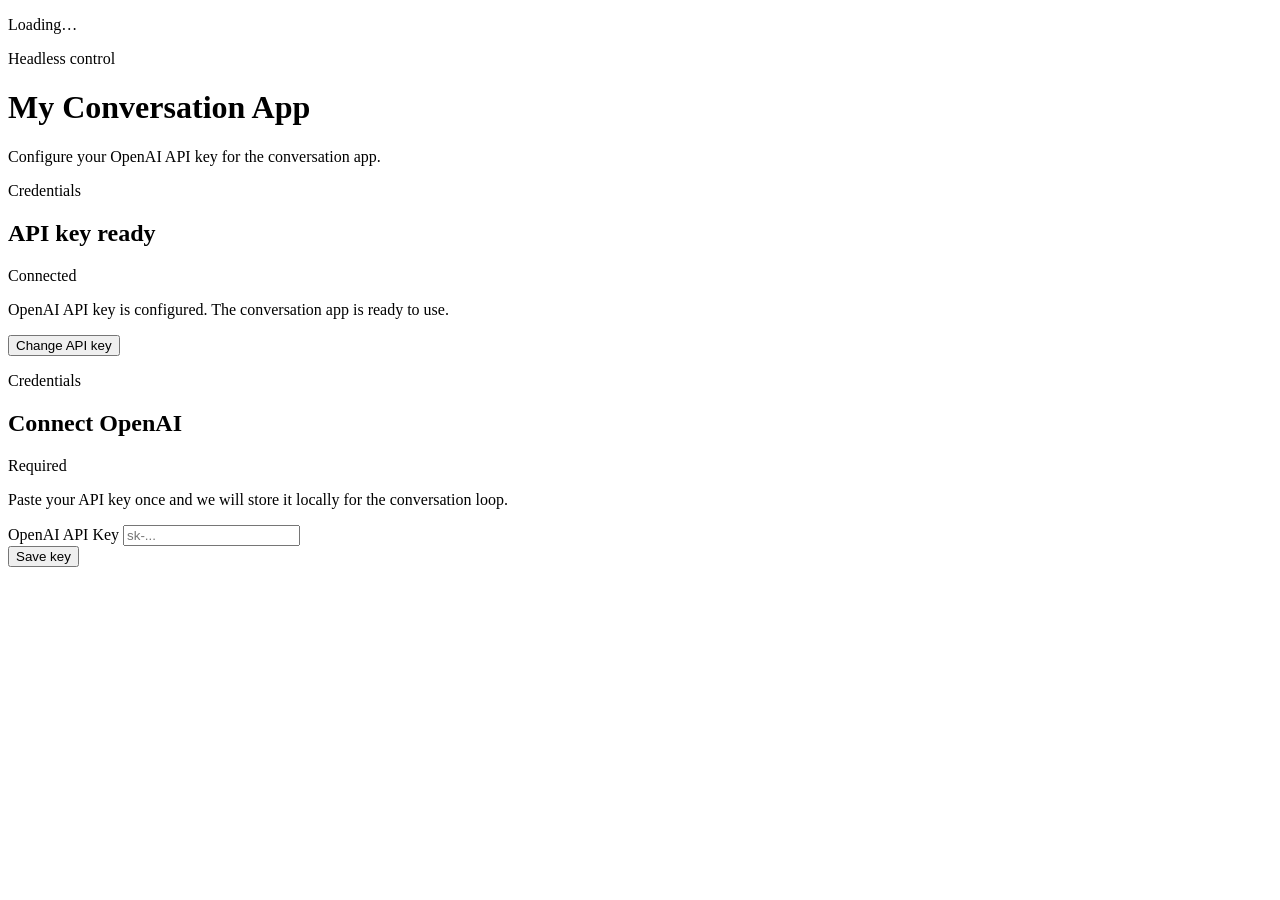
==== src/my_conversation_app/static/index.html @ 2c571320 "Initial commit" ====
<!doctype html>
<html lang="en">
  <head>
    <meta charset="utf-8" />
    <meta name="viewport" content="width=device-width, initial-scale=1" />
    <title>My Conversation App – Settings</title>
    <link rel="stylesheet" href="/static/style.css" />
  </head>
  <body>
    <div class="ambient"></div>
    <div id="loading" class="loading">
      <div class="spinner"></div>
      <p>Loading…</p>
    </div>
    <div class="container">
      <header class="hero">
        <div class="pill">Headless control</div>
        <h1>My Conversation App</h1>
        <p class="subtitle">Configure your OpenAI API key for the conversation app.</p>
      </header>

      <div id="configured" class="panel hidden">
        <div class="panel-heading">
          <div>
            <p class="eyebrow">Credentials</p>
            <h2>API key ready</h2>
          </div>
          <span class="chip chip-ok">Connected</span>
        </div>
        <p class="muted">OpenAI API key is configured. The conversation app is ready to use.</p>
        <button id="change-key-btn" class="ghost">Change API key</button>
      </div>

      <div id="form-panel" class="panel hidden">
        <div class="panel-heading">
          <div>
            <p class="eyebrow">Credentials</p>
            <h2>Connect OpenAI</h2>
          </div>
          <span class="chip">Required</span>
        </div>
        <p class="muted">Paste your API key once and we will store it locally for the conversation loop.</p>
        <label for="api-key">OpenAI API Key</label>
        <input id="api-key" type="password" placeholder="sk-..." autocomplete="off" />
        <div class="actions">
          <button id="save-btn">Save key</button>
          <p id="status" class="status"></p>
        </div>
      </div>
    </div>

    <script src="/static/main.js"></script>
  </body>
</html>
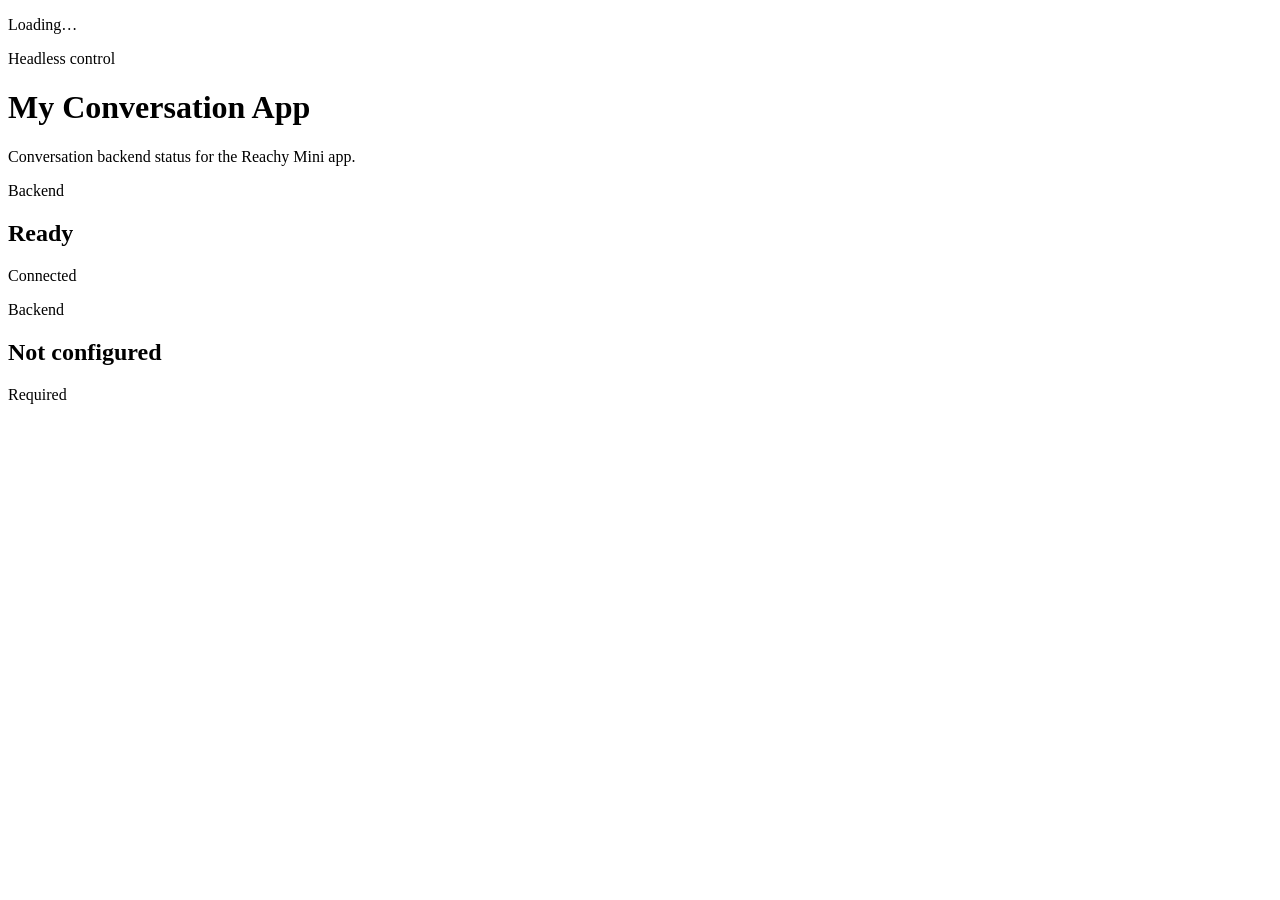
==== commit bc7c10fd: "feat: add DashScope Qwen-Omni-Realtime backend for Chinese voice Add a DashScope realtime backend se" ====
--- a/src/my_conversation_app/static/index.html
+++ b/src/my_conversation_app/static/index.html
@@ -16,39 +16,32 @@
       <header class="hero">
         <div class="pill">Headless control</div>
         <h1>My Conversation App</h1>
-        <p class="subtitle">Configure your OpenAI API key for the conversation app.</p>
+        <p class="subtitle">Conversation backend status for the Reachy Mini app.</p>
       </header>
 
       <div id="configured" class="panel hidden">
         <div class="panel-heading">
           <div>
-            <p class="eyebrow">Credentials</p>
-            <h2>API key ready</h2>
+            <p class="eyebrow">Backend</p>
+            <h2>Ready</h2>
           </div>
-          <span class="chip chip-ok">Connected</span>
+          <span id="backend-chip" class="chip chip-ok">Connected</span>
         </div>
-        <p class="muted">OpenAI API key is configured. The conversation app is ready to use.</p>
-        <button id="change-key-btn" class="ghost">Change API key</button>
+        <p id="backend-summary" class="muted"></p>
       </div>
 
       <div id="form-panel" class="panel hidden">
         <div class="panel-heading">
           <div>
-            <p class="eyebrow">Credentials</p>
-            <h2>Connect OpenAI</h2>
+            <p class="eyebrow">Backend</p>
+            <h2>Not configured</h2>
           </div>
           <span class="chip">Required</span>
         </div>
-        <p class="muted">Paste your API key once and we will store it locally for the conversation loop.</p>
-        <label for="api-key">OpenAI API Key</label>
-        <input id="api-key" type="password" placeholder="sk-..." autocomplete="off" />
-        <div class="actions">
-          <button id="save-btn">Save key</button>
-          <p id="status" class="status"></p>
-        </div>
+        <p id="backend-guidance" class="muted"></p>
       </div>
     </div>
 
     <script src="/static/main.js"></script>
   </body>
-</html>+</html>
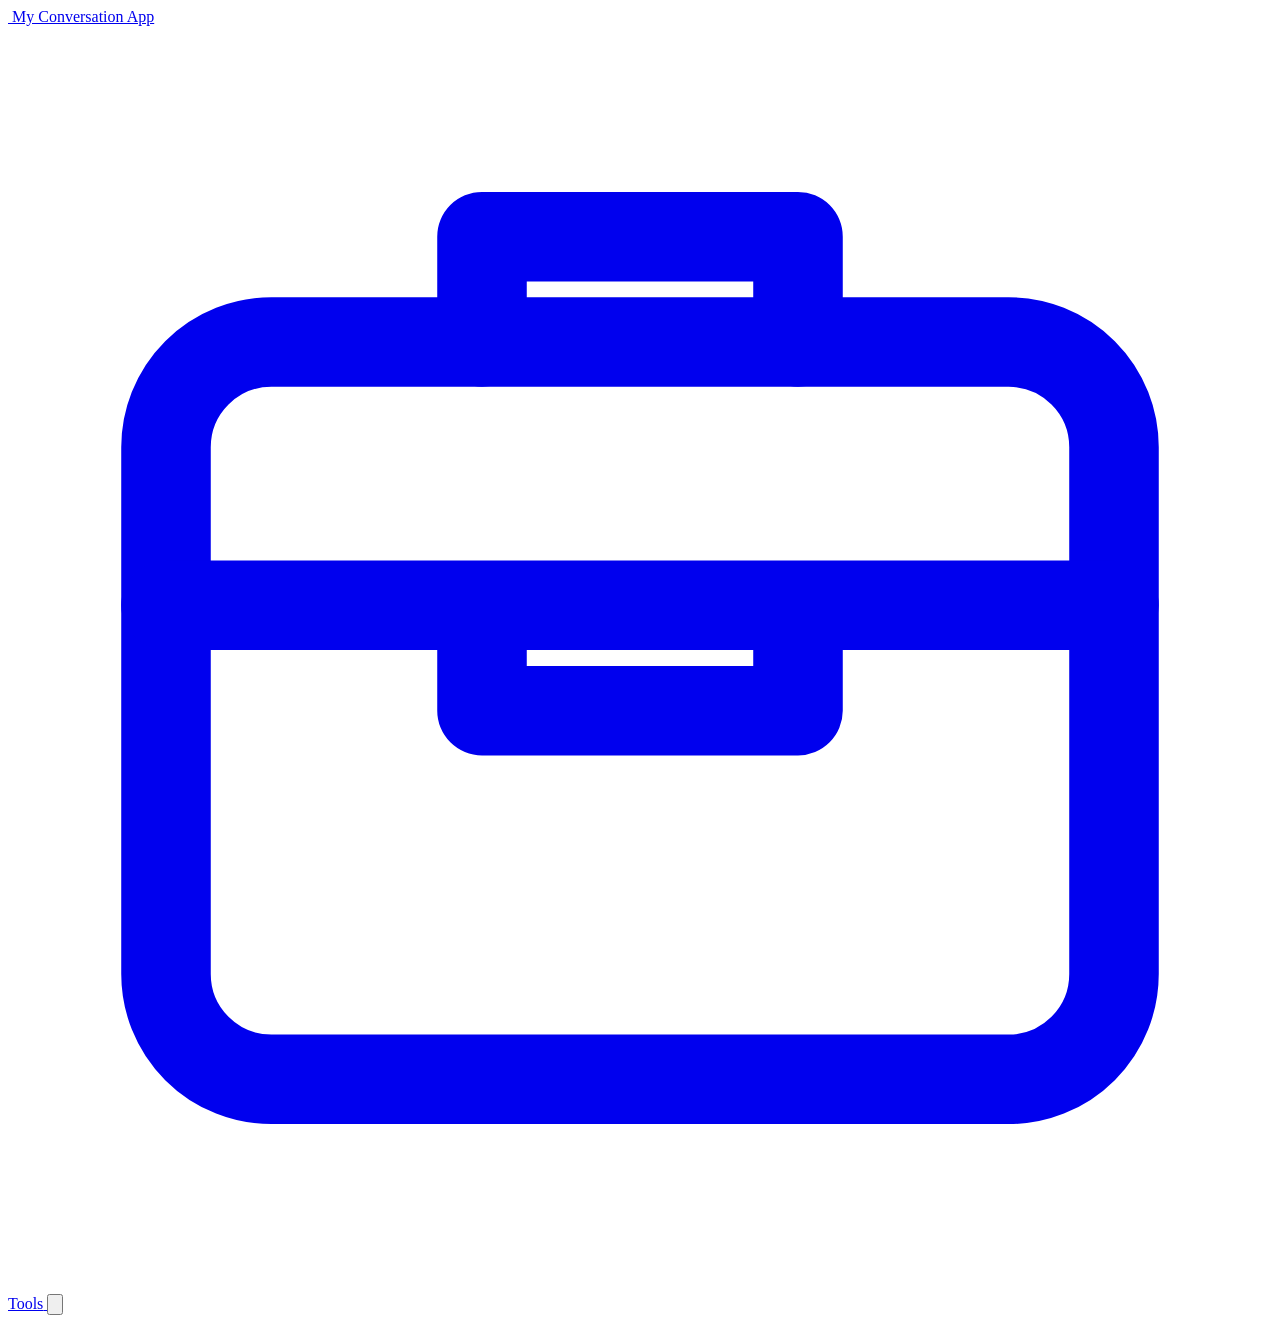
==== commit 2f10dcd8: "feat: serve the full web dashboard instead of the minimal status page The fork shipped the SPA views" ====
--- a/src/my_conversation_app/static/index.html
+++ b/src/my_conversation_app/static/index.html
@@ -2,46 +2,87 @@
 <html lang="en">
   <head>
     <meta charset="utf-8" />
-    <meta name="viewport" content="width=device-width, initial-scale=1" />
-    <title>My Conversation App – Settings</title>
+    <meta name="viewport" content="width=device-width, initial-scale=1, viewport-fit=cover" />
+    <meta name="color-scheme" content="dark light" />
+    <title>My Conversation App</title>
     <link rel="stylesheet" href="/static/style.css" />
+    <script type="module" src="/static/js/main.js"></script>
   </head>
   <body>
-    <div class="ambient"></div>
-    <div id="loading" class="loading">
-      <div class="spinner"></div>
-      <p>Loading…</p>
+    <header class="app-shell__header" role="banner">
+      <div class="app-shell__lead">
+        <button
+          type="button"
+          class="app-shell__icon-btn app-shell__back"
+          data-action="go-back"
+          aria-label="Back to home"
+          title="Back"
+          hidden
+        >
+          <svg viewBox="0 0 24 24" fill="none" stroke="currentColor" stroke-width="1.8" stroke-linecap="round" stroke-linejoin="round" aria-hidden="true">
+            <path d="M15 18l-6-6 6-6"/>
+          </svg>
+        </button>
+        <a href="#/" class="app-shell__brand" data-action="go-home" aria-label="Reachy Mini home">
+          <span class="app-shell__brand-mark" aria-hidden="true">
+            <img src="/static/avatars/default.svg" alt="" draggable="false" />
+          </span>
+          <span class="app-shell__brand-text">My Conversation App</span>
+        </a>
+      </div>
+      <div class="app-shell__actions">
+        <a
+          href="#/tools"
+          class="app-shell__icon-btn app-shell__tools"
+          data-action="open-tools"
+          aria-label="Open tools"
+        >
+          <svg viewBox="0 0 24 24" fill="none" stroke="currentColor" stroke-width="1.7" stroke-linecap="round" stroke-linejoin="round" aria-hidden="true">
+            <path d="M9 6V4h6v2"/>
+            <rect x="3" y="6" width="18" height="14" rx="2"/>
+            <path d="M3 11h18M9 11v2h6v-2"/>
+          </svg>
+          <span>Tools</span>
+        </a>
+        <button
+          type="button"
+          class="app-shell__icon-btn app-shell__gear"
+          data-action="open-settings"
+          aria-label="Open settings"
+          title="Settings"
+        >
+          <svg viewBox="0 0 24 24" fill="none" stroke="currentColor" stroke-width="1.6" stroke-linecap="round" stroke-linejoin="round" aria-hidden="true">
+            <circle cx="12" cy="12" r="3"/>
+            <path d="M19.4 15a1.65 1.65 0 0 0 .33 1.82l.06.06a2 2 0 1 1-2.83 2.83l-.06-.06a1.65 1.65 0 0 0-1.82-.33 1.65 1.65 0 0 0-1 1.51V21a2 2 0 1 1-4 0v-.09A1.65 1.65 0 0 0 9 19.4a1.65 1.65 0 0 0-1.82.33l-.06.06a2 2 0 1 1-2.83-2.83l.06-.06a1.65 1.65 0 0 0 .33-1.82 1.65 1.65 0 0 0-1.51-1H3a2 2 0 1 1 0-4h.09A1.65 1.65 0 0 0 4.6 9a1.65 1.65 0 0 0-.33-1.82l-.06-.06a2 2 0 1 1 2.83-2.83l.06.06a1.65 1.65 0 0 0 1.82.33H9a1.65 1.65 0 0 0 1-1.51V3a2 2 0 1 1 4 0v.09a1.65 1.65 0 0 0 1 1.51 1.65 1.65 0 0 0 1.82-.33l.06-.06a2 2 0 1 1 2.83 2.83l-.06.06a1.65 1.65 0 0 0-.33 1.82V9a1.65 1.65 0 0 0 1.51 1H21a2 2 0 1 1 0 4h-.09a1.65 1.65 0 0 0-1.51 1z"/>
+          </svg>
+        </button>
+      </div>
+    </header>
+    <div class="app-shell__personality-row" data-component="personality-row" hidden>
+      <button
+        type="button"
+        class="app-shell__personality"
+        data-component="personality-badge"
+        data-action="open-personalities"
+        aria-label="Change personality"
+      >
+        <span class="app-shell__personality-avatar" aria-hidden="true">
+          <img src="/static/avatars/default.svg" alt="" draggable="false" />
+        </span>
+        <span class="app-shell__personality-text">
+          <span class="app-shell__personality-label">Personality</span>
+          <span class="app-shell__personality-name" aria-live="polite"></span>
+        </span>
+      </button>
+      <button
+        type="button"
+        class="app-shell__default-personality"
+        data-component="default-personality-action"
+        hidden
+      >
+        Set as default
+      </button>
     </div>
-    <div class="container">
-      <header class="hero">
-        <div class="pill">Headless control</div>
-        <h1>My Conversation App</h1>
-        <p class="subtitle">Conversation backend status for the Reachy Mini app.</p>
-      </header>
-
-      <div id="configured" class="panel hidden">
-        <div class="panel-heading">
-          <div>
-            <p class="eyebrow">Backend</p>
-            <h2>Ready</h2>
-          </div>
-          <span id="backend-chip" class="chip chip-ok">Connected</span>
-        </div>
-        <p id="backend-summary" class="muted"></p>
-      </div>
-
-      <div id="form-panel" class="panel hidden">
-        <div class="panel-heading">
-          <div>
-            <p class="eyebrow">Backend</p>
-            <h2>Not configured</h2>
-          </div>
-          <span class="chip">Required</span>
-        </div>
-        <p id="backend-guidance" class="muted"></p>
-      </div>
-    </div>
-
-    <script src="/static/main.js"></script>
+    <main id="view-outlet" class="app-shell__outlet" role="main"></main>
   </body>
 </html>
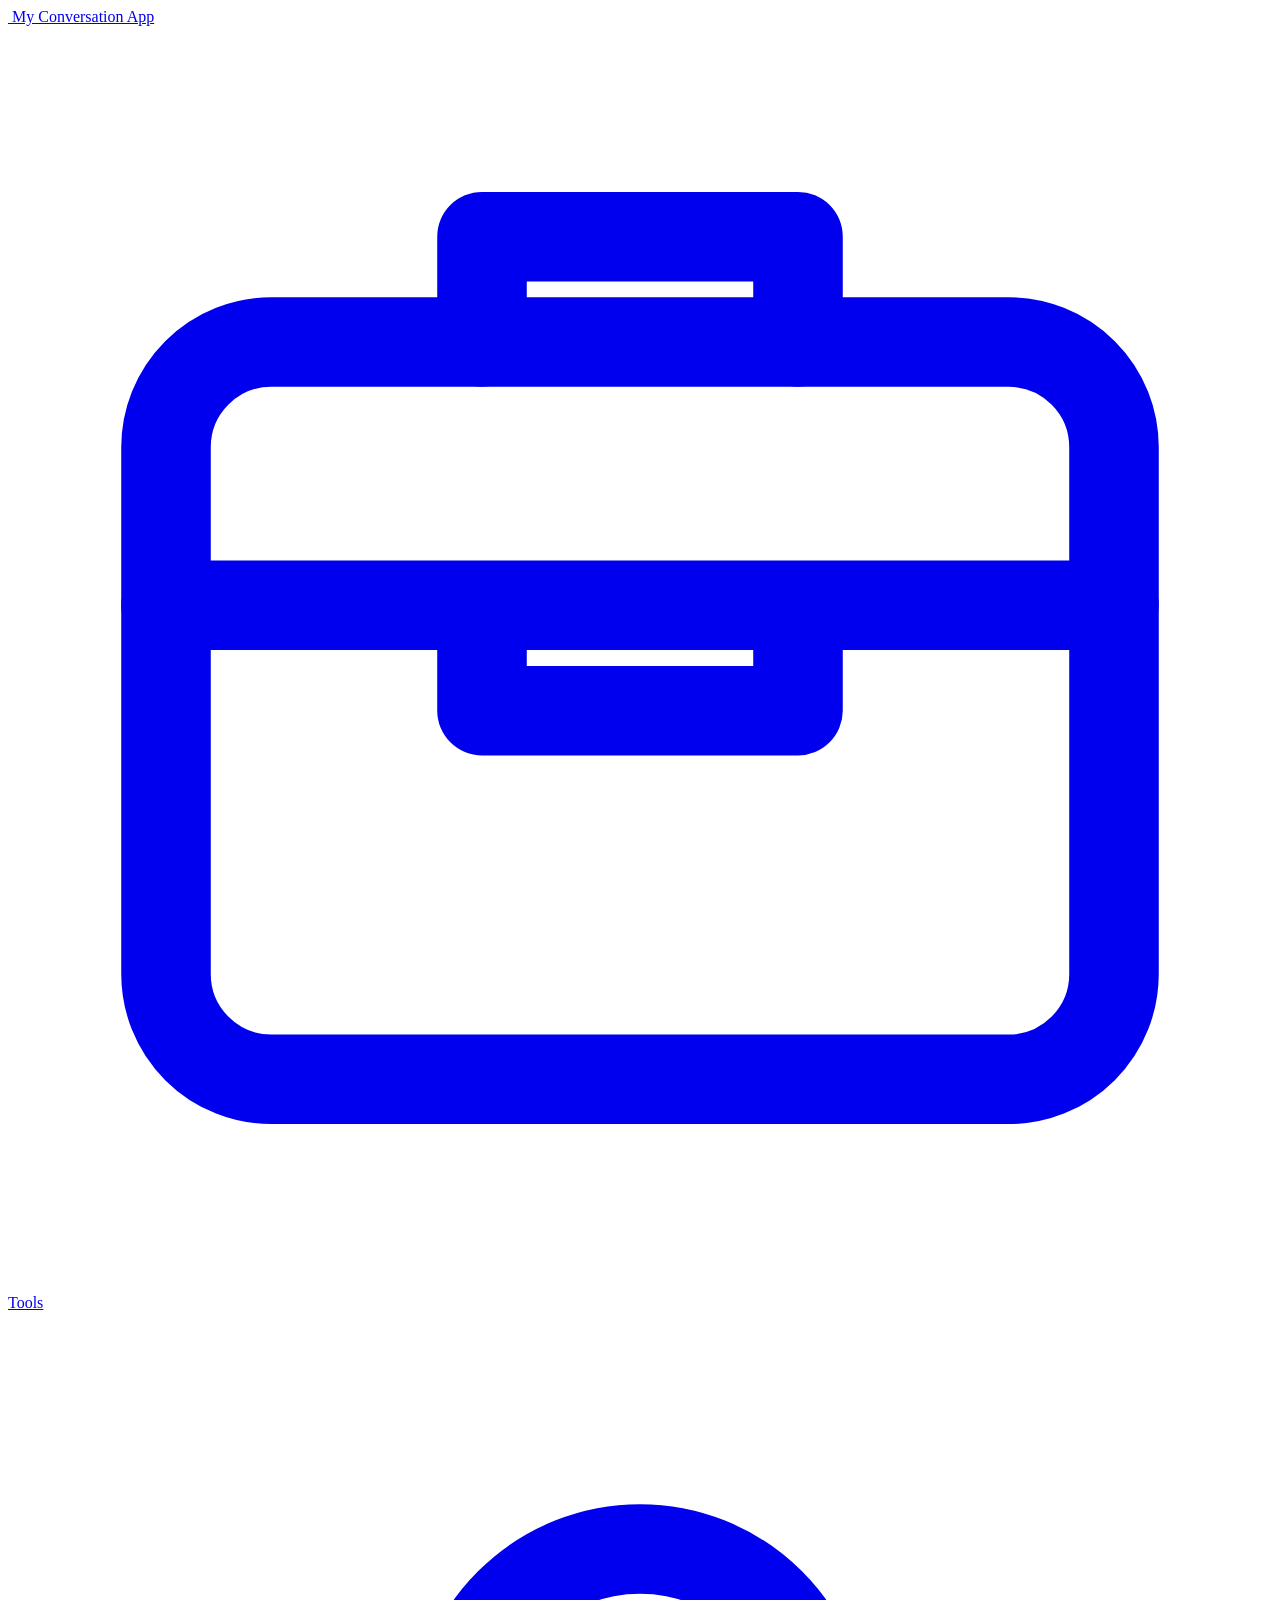
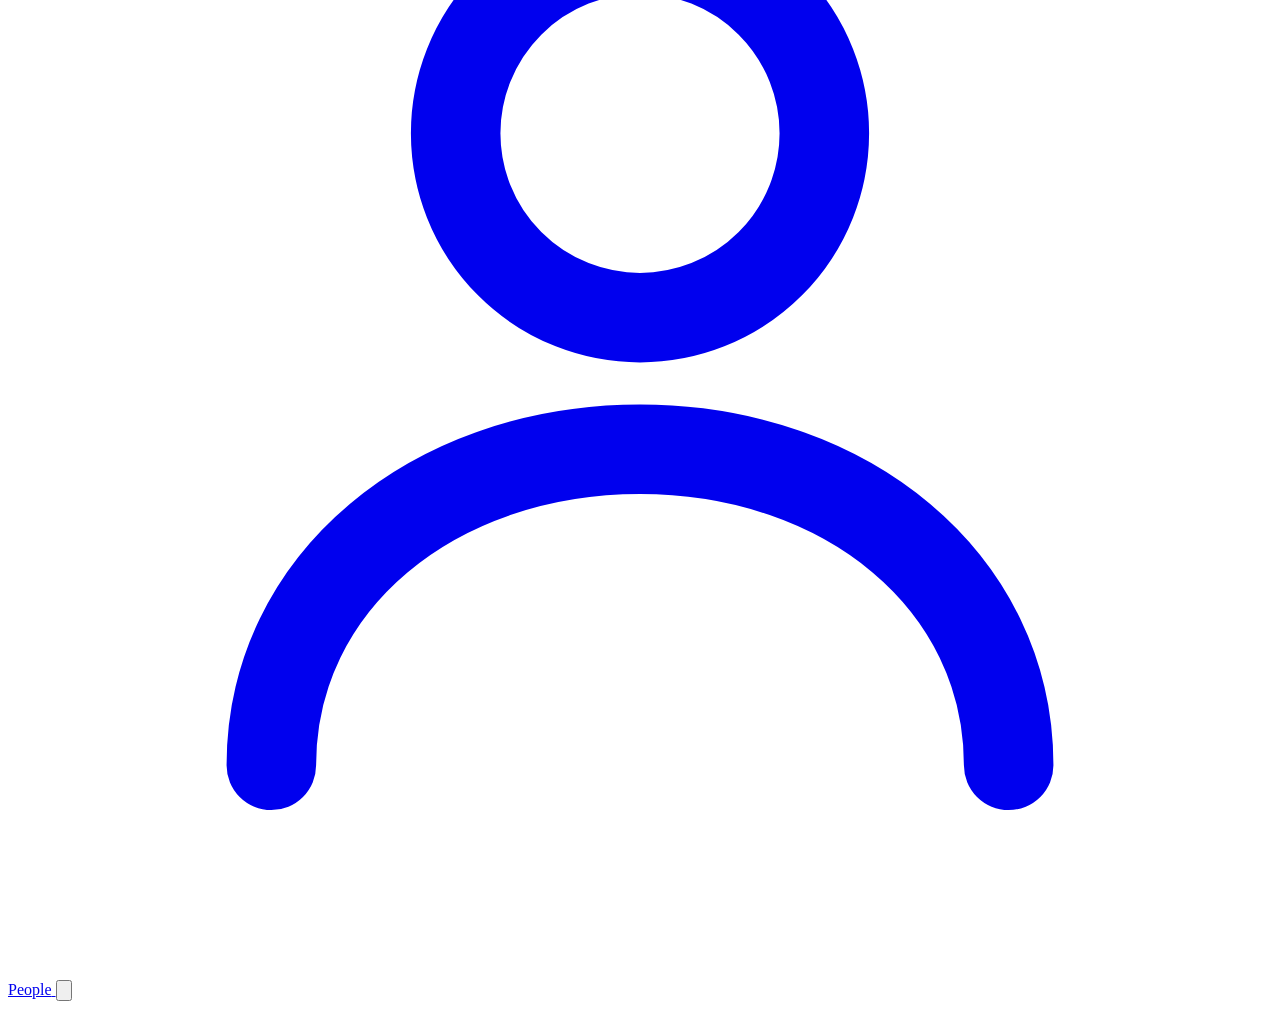
==== commit f9f83308: "feat: recognize enrolled people by face and greet them by name Session-start face recognition runs l" ====
--- a/src/my_conversation_app/static/index.html
+++ b/src/my_conversation_app/static/index.html
@@ -44,6 +44,18 @@
           </svg>
           <span>Tools</span>
         </a>
+        <a
+          href="#/faces"
+          class="app-shell__icon-btn app-shell__faces"
+          data-action="open-faces"
+          aria-label="Open people"
+        >
+          <svg viewBox="0 0 24 24" fill="none" stroke="currentColor" stroke-width="1.7" stroke-linecap="round" stroke-linejoin="round" aria-hidden="true">
+            <circle cx="12" cy="8" r="3.5"/>
+            <path d="M5 20c0-3.5 3.1-6 7-6s7 2.5 7 6"/>
+          </svg>
+          <span>People</span>
+        </a>
         <button
           type="button"
           class="app-shell__icon-btn app-shell__gear"
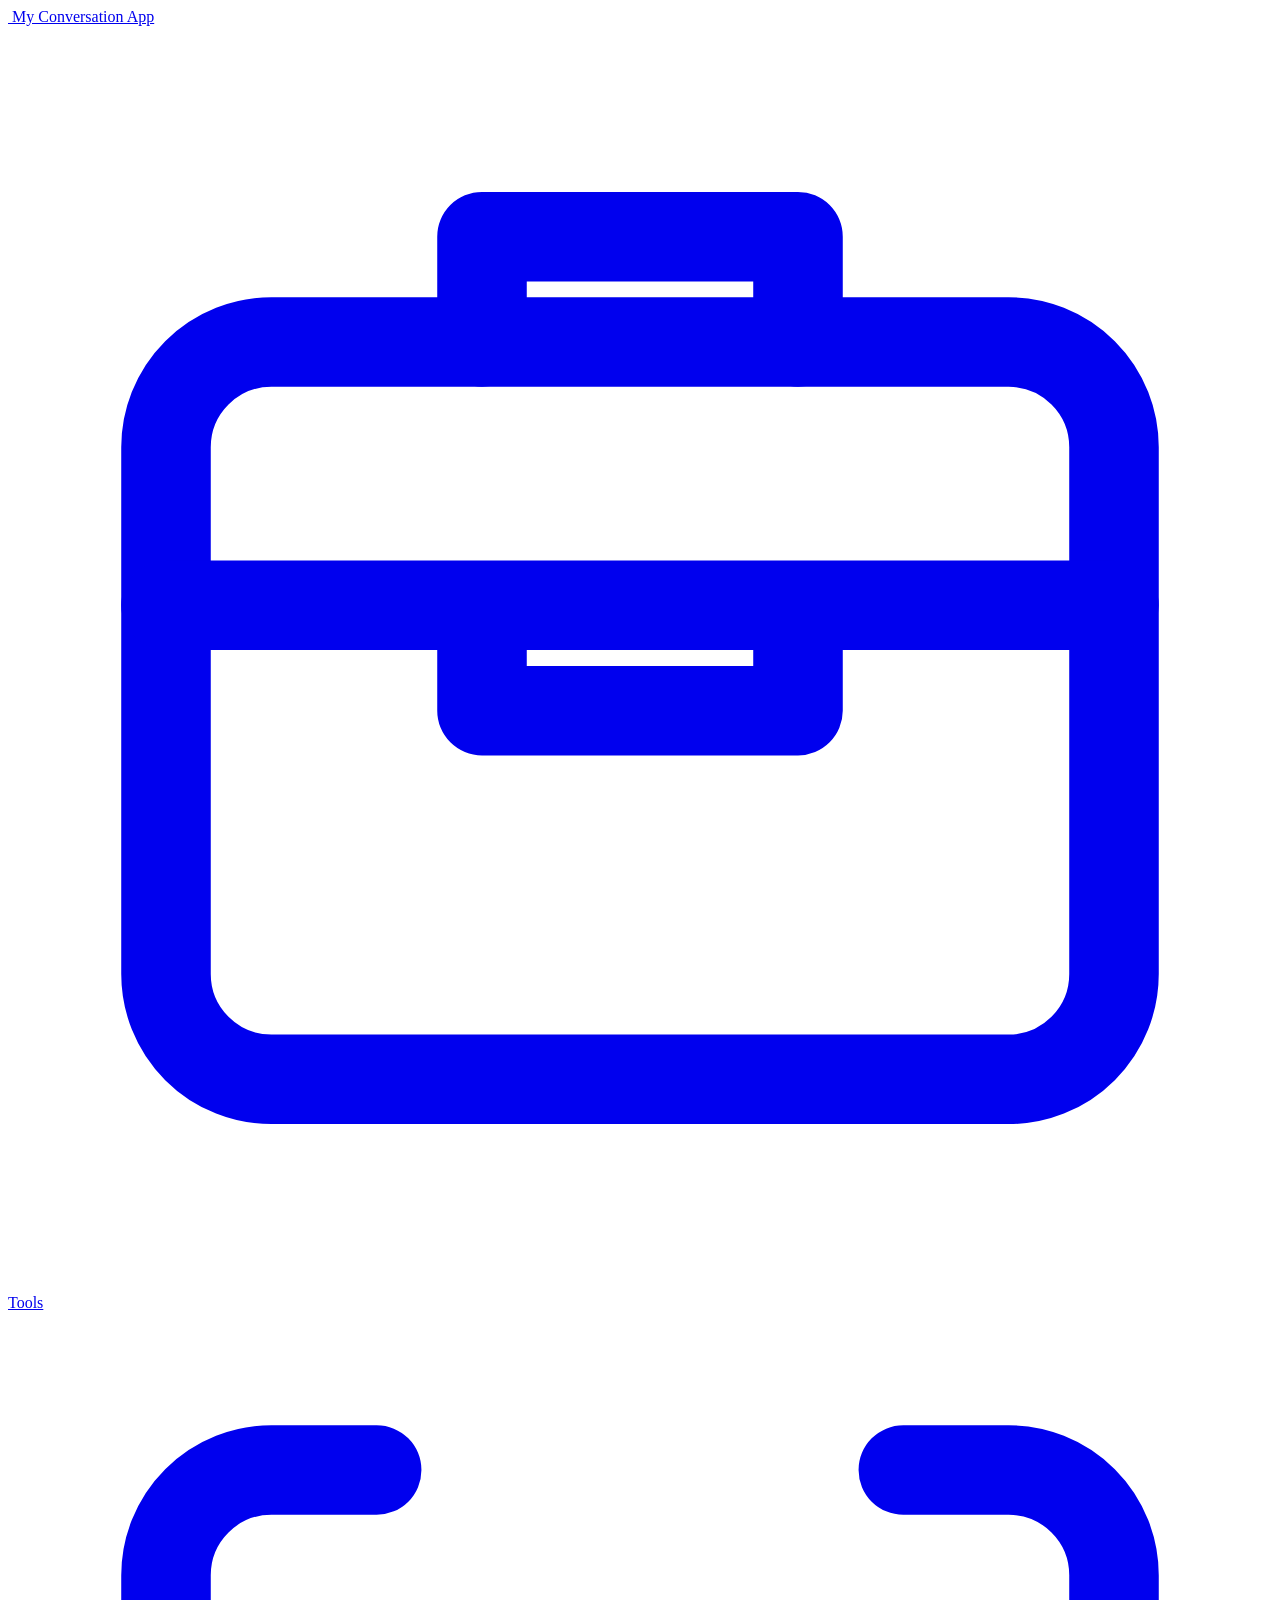
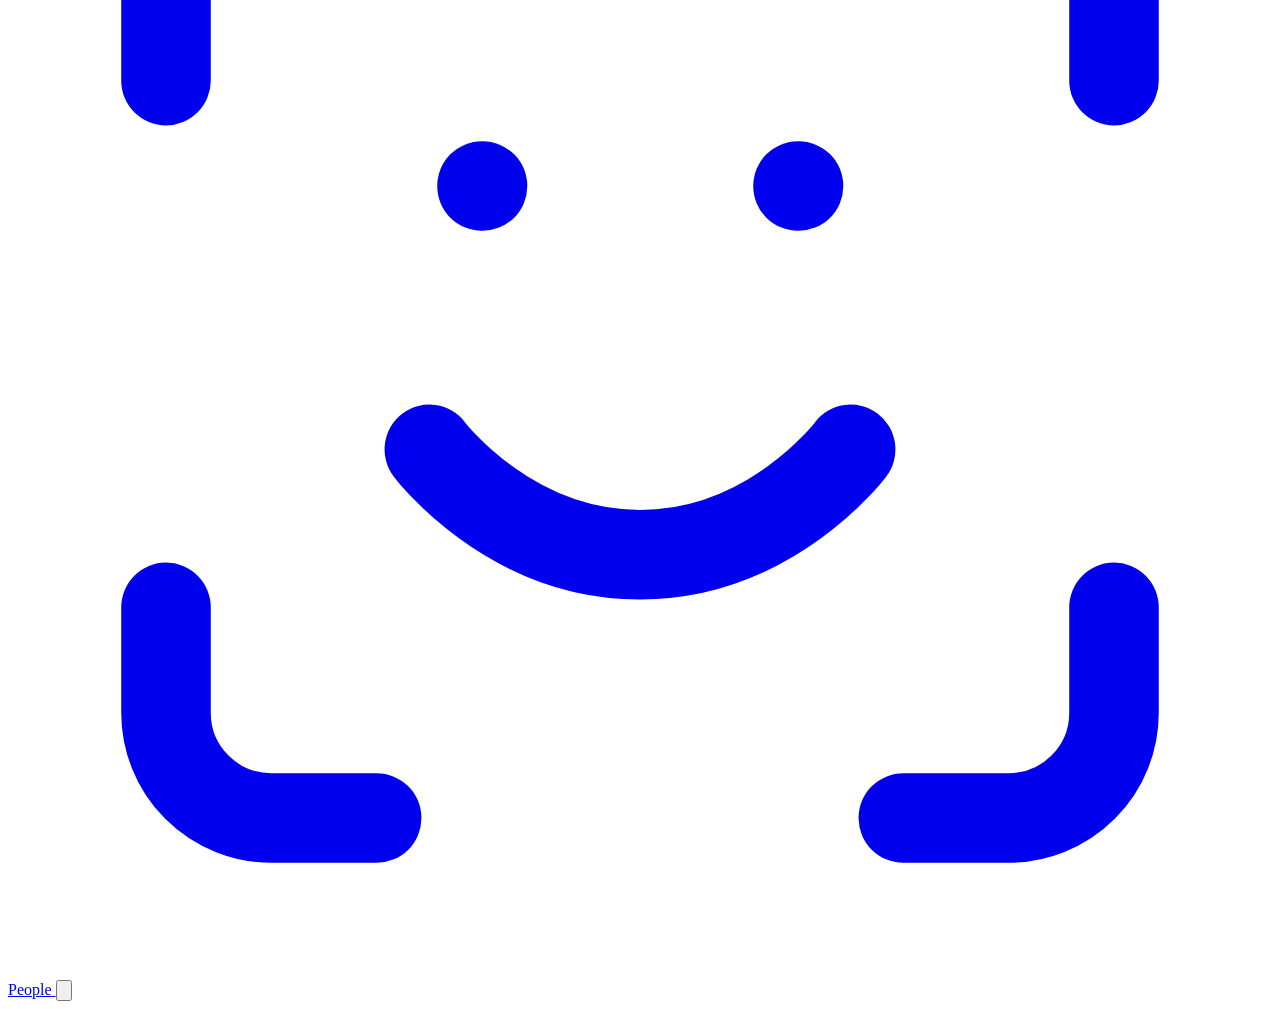
==== commit ae440c22: "fix: style the People header button as a labeled pill with a scan-face icon The People link inherite" ====
--- a/src/my_conversation_app/static/index.html
+++ b/src/my_conversation_app/static/index.html
@@ -51,8 +51,13 @@
           aria-label="Open people"
         >
           <svg viewBox="0 0 24 24" fill="none" stroke="currentColor" stroke-width="1.7" stroke-linecap="round" stroke-linejoin="round" aria-hidden="true">
-            <circle cx="12" cy="8" r="3.5"/>
-            <path d="M5 20c0-3.5 3.1-6 7-6s7 2.5 7 6"/>
+            <path d="M3 7V5a2 2 0 0 1 2-2h2"/>
+            <path d="M17 3h2a2 2 0 0 1 2 2v2"/>
+            <path d="M21 17v2a2 2 0 0 1-2 2h-2"/>
+            <path d="M7 21H5a2 2 0 0 1-2-2v-2"/>
+            <path d="M8 14s1.5 2 4 2 4-2 4-2"/>
+            <path d="M9 9h.01"/>
+            <path d="M15 9h.01"/>
           </svg>
           <span>People</span>
         </a>
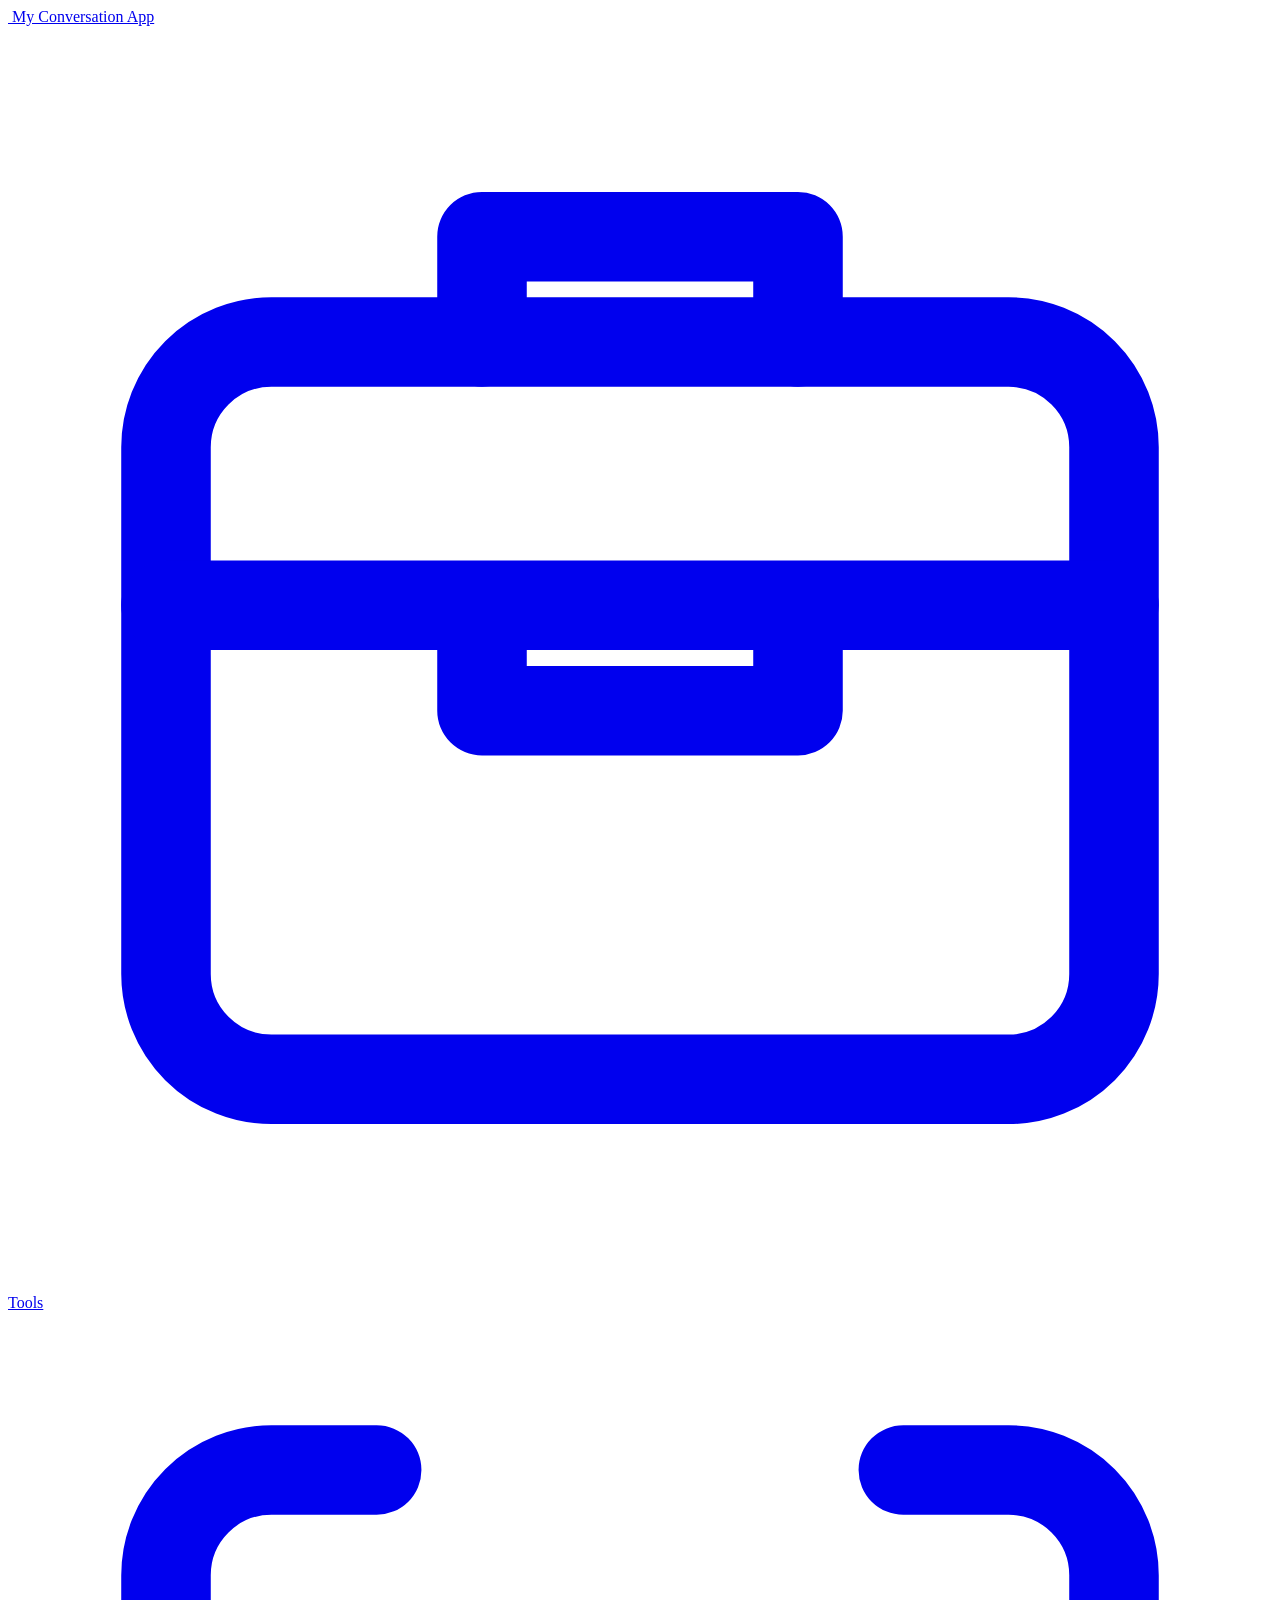
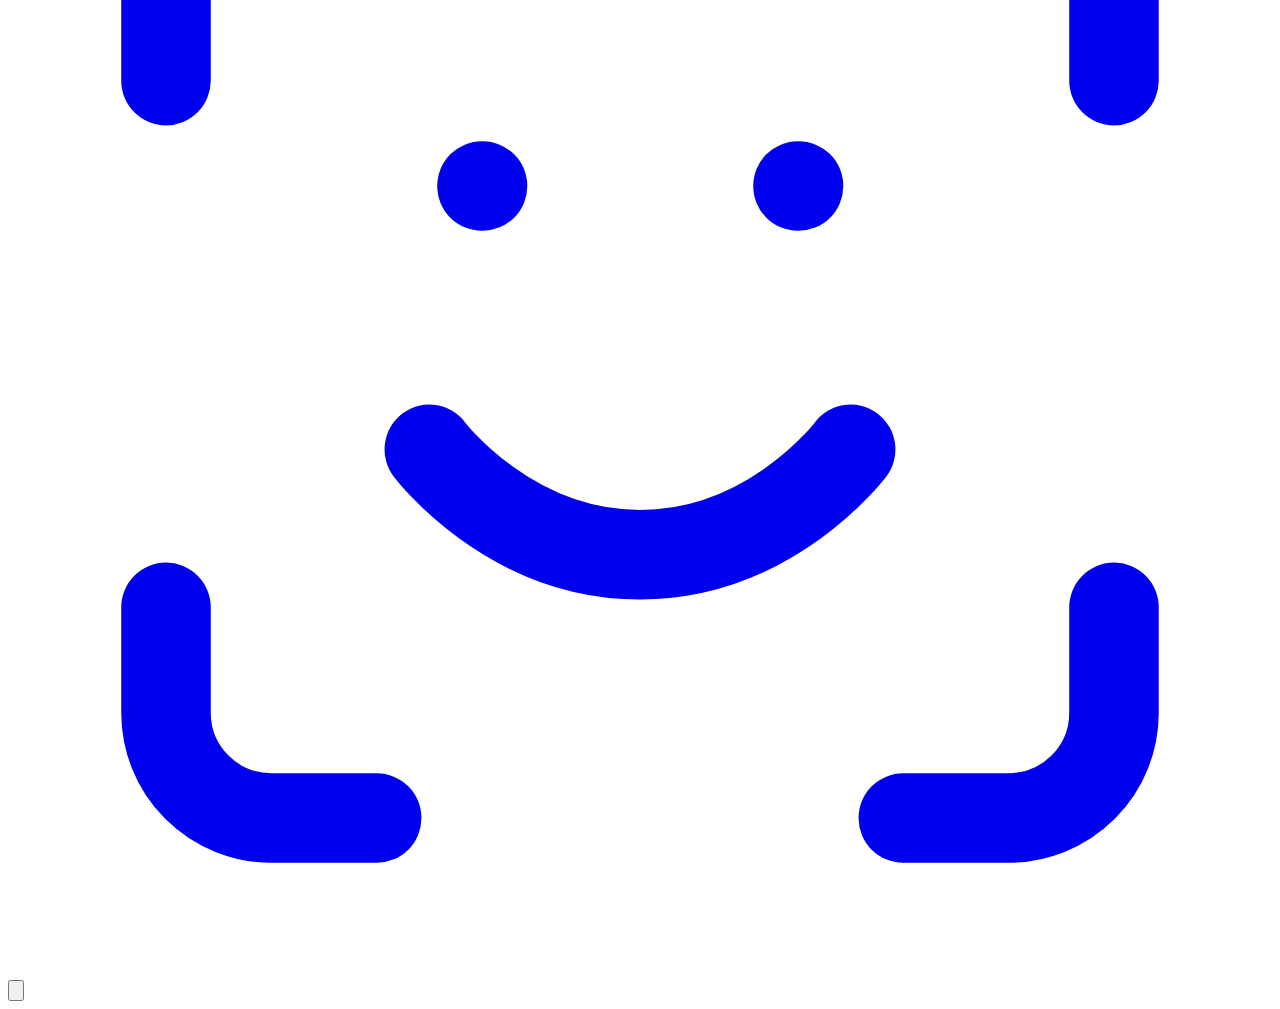
==== commit 40901d3d: "fix: drop the People label for an icon-only header button" ====
--- a/src/my_conversation_app/static/index.html
+++ b/src/my_conversation_app/static/index.html
@@ -49,6 +49,7 @@
           class="app-shell__icon-btn app-shell__faces"
           data-action="open-faces"
           aria-label="Open people"
+          title="People"
         >
           <svg viewBox="0 0 24 24" fill="none" stroke="currentColor" stroke-width="1.7" stroke-linecap="round" stroke-linejoin="round" aria-hidden="true">
             <path d="M3 7V5a2 2 0 0 1 2-2h2"/>
@@ -59,7 +60,6 @@
             <path d="M9 9h.01"/>
             <path d="M15 9h.01"/>
           </svg>
-          <span>People</span>
         </a>
         <button
           type="button"
